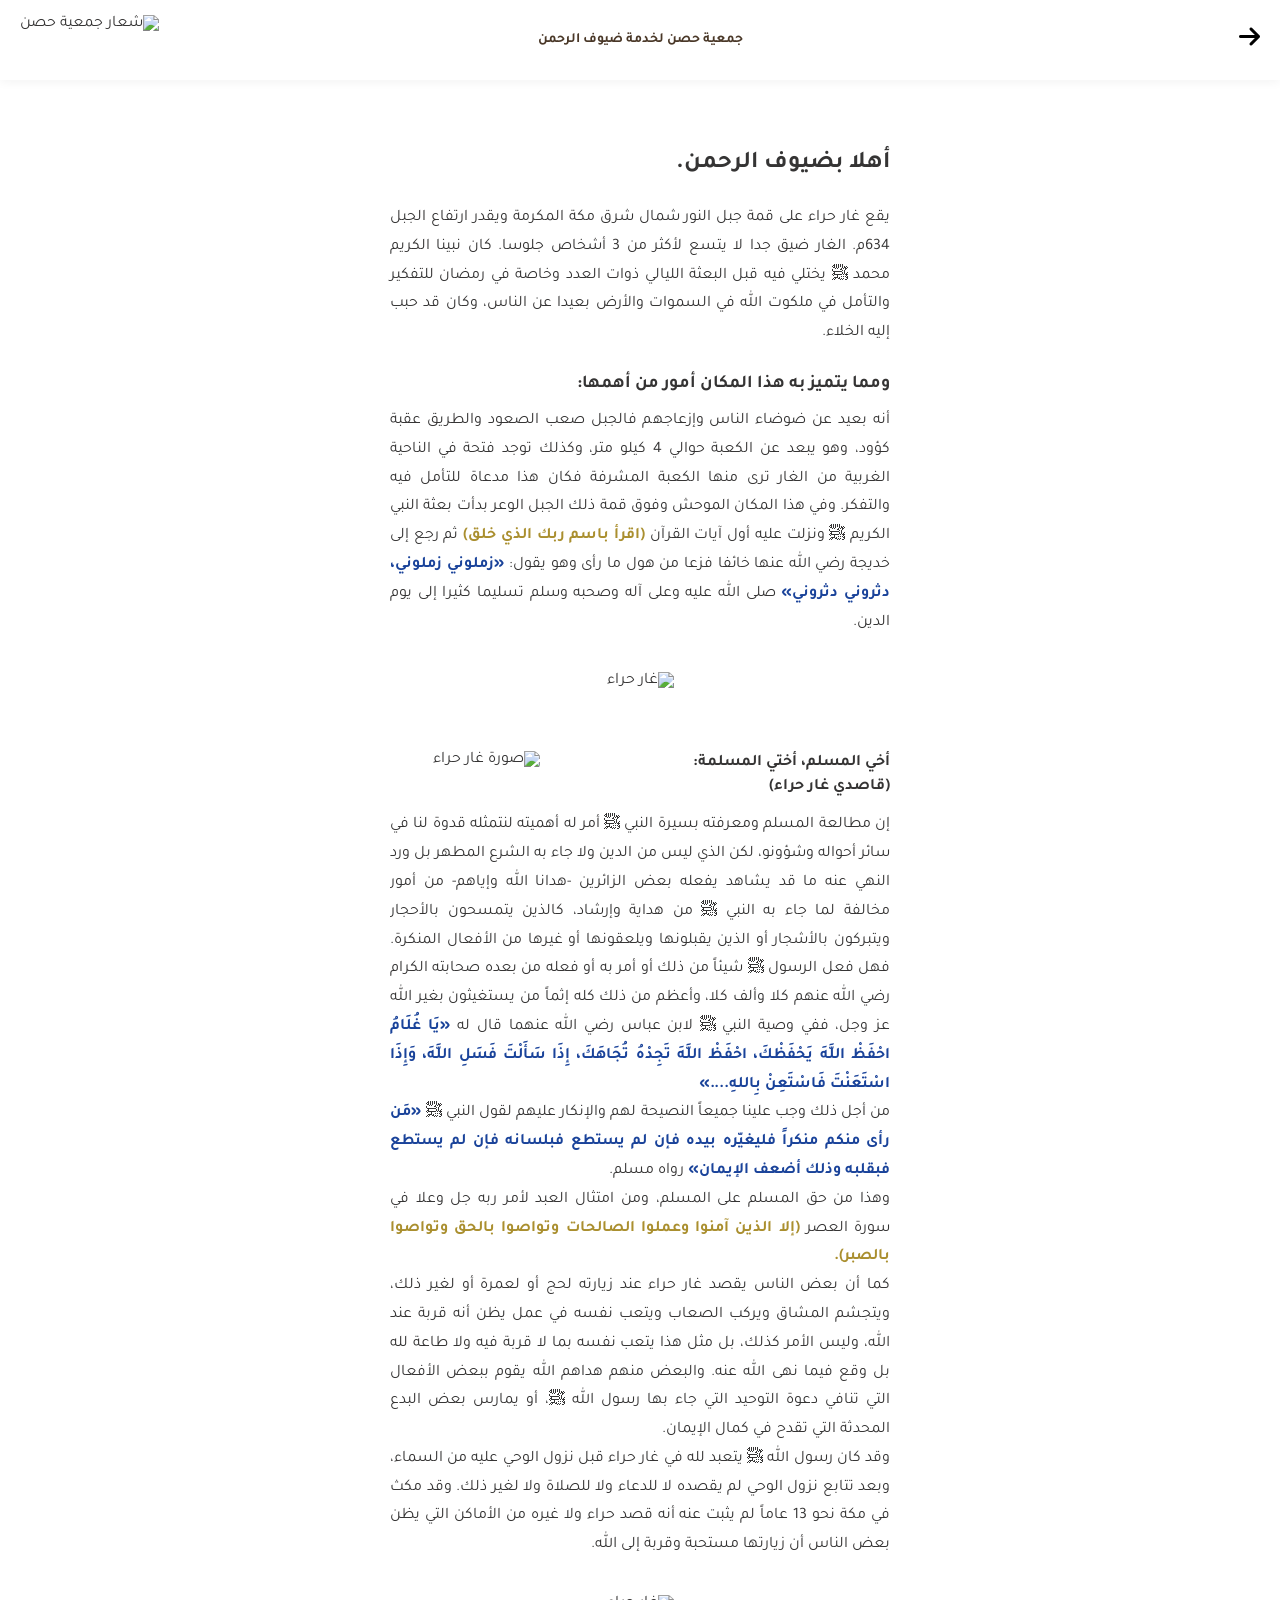
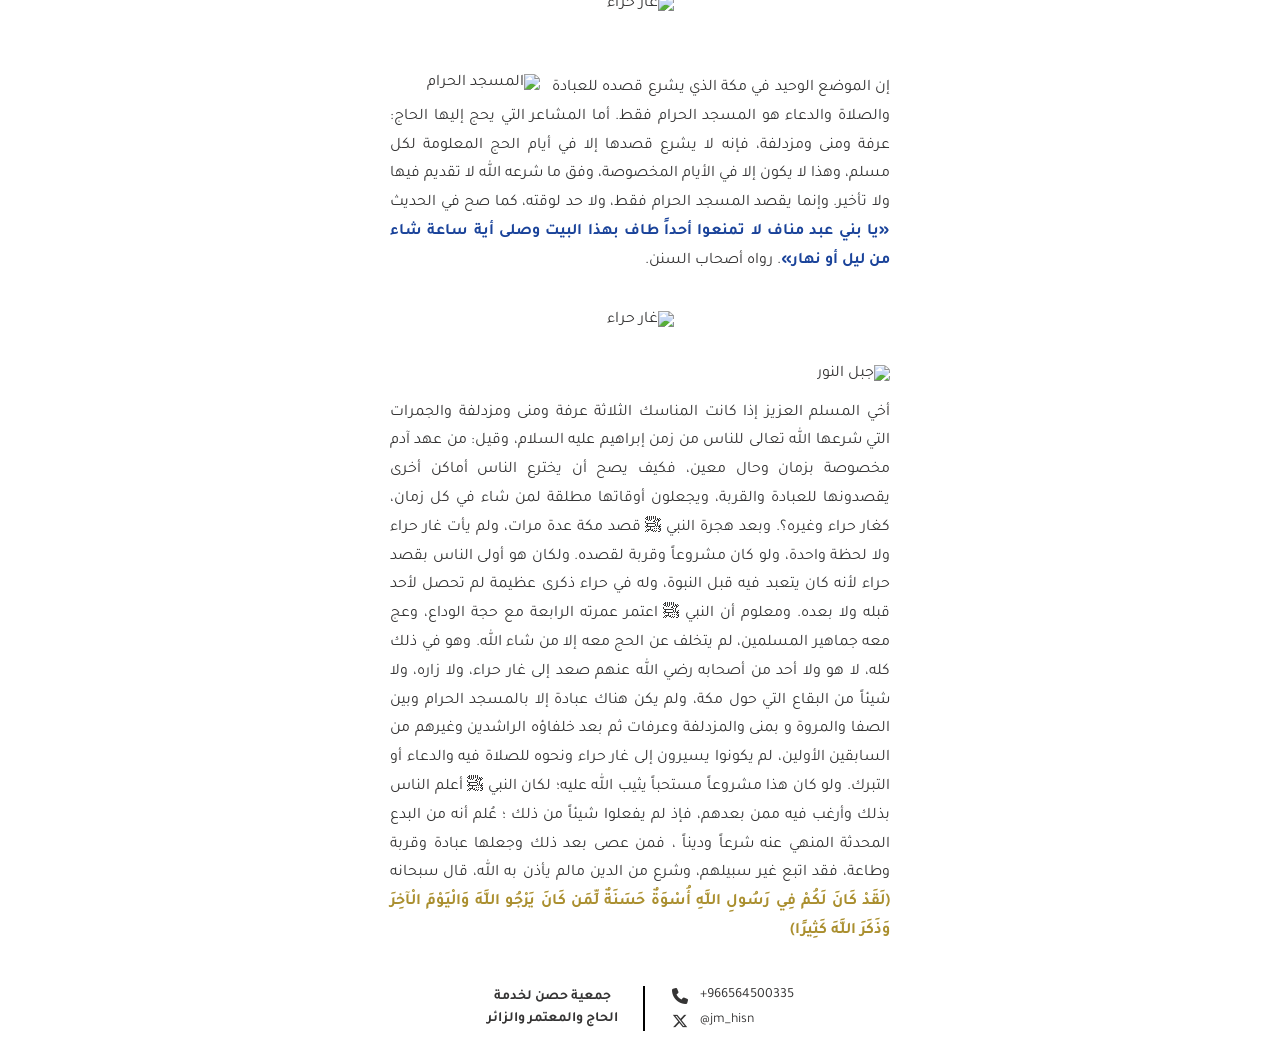
==== ar.html @ 004700d0 "Add files via upload" ====
<!DOCTYPE html>
<html lang="ar" dir="rtl">
<head>
    <meta charset="UTF-8">
    <meta name="viewport" content="width=device-width, initial-scale=1.0">
    <title>غار حراء | الصفحة الرئيسية</title>
    <link rel="preconnect" href="https://fonts.googleapis.com">
    <link rel="preconnect" href="https://fonts.gstatic.com" crossorigin>
    <link href="https://fonts.googleapis.com/css2?family=Tajawal:wght@500;700&display=swap" rel="stylesheet">
    <link rel="stylesheet" href="https://cdnjs.cloudflare.com/ajax/libs/font-awesome/6.5.1/css/all.min.css">
    <link rel="stylesheet" href="ar-style.css">
</head>
<body>

    <header>
        <a href="index.html" class="menu-btn">
            <i class="fa-solid fa-arrow-right"></i>
        </a>
        <div class="logo-area">
            <div class="logo-text">جمعية حصن لخدمة ضيوف الرحمن</div>
            <img src="C:\Users\hayon\Desktop\anas hisn\images\logo.png.jpg" alt="شعار جمعية حصن">
        </div>
    </header>

    <main class="content-wrapper">
        <section class="article-section">
            <h2>أهلا بضيوف الرحمن.</h2>
            <p>يقع غار حراء على قمة جبل النور شمال شرق مكة المكرمة ويقدر ارتفاع الجبل 634م. الغار ضيق جدا لا يتسع لأكثر من 3 أشخاص جلوسا. كان نبينا الكريم محمد ﷺ يختلي فيه قبل البعثة الليالي ذوات العدد وخاصة في رمضان للتفكير والتأمل في ملكوت الله في السموات والأرض بعيدا عن الناس، وكان قد حبب إليه الخلاء.</p>
            
            <h3>ومما يتميز به هذا المكان أمور من أهمها:</h3>
            <p>أنه بعيد عن ضوضاء الناس وإزعاجهم فالجبل صعب الصعود والطريق عقبة كؤود، وهو يبعد عن الكعبة حوالي 4 كيلو متر، وكذلك توجد فتحة في الناحية الغربية من الغار ترى منها الكعبة المشرفة فكان هذا مدعاة للتأمل فيه والتفكر. وفي هذا المكان الموحش وفوق قمة ذلك الجبل الوعر بدأت بعثة النبي الكريم ﷺ ونزلت عليه أول آيات القرآن <span class="highlight-gold">(اقرأ باسم ربك الذي خلق)</span> ثم رجع إلى خديجة رضي الله عنها خائفا فزعا من هول ما رأى وهو يقول: <span class="highlight-blue">«زملوني زملوني، دثروني دثروني»</span> صلى الله عليه وعلى آله وصحبه وسلم تسليما كثيرا إلى يوم الدين.</p>
            
            <div class="divider-wrapper">
                <img src="C:\Users\hayon\Desktop\anas hisn\images\ghara-title.png" alt="غار حراء" class="divider-image">
            </div>
        </section>

        <section class="info-section">
            <div class="info-block">
                <img src="C:\Users\hayon\Desktop\anas hisn\images\ghar-photo.png" alt="صورة غار حراء" class="info-image">
                <h4 class="info-header">أخي المسلم، أختي المسلمة:<br>(قاصدي غار حراء)</h4>
                <p>إن مطالعة المسلم ومعرفته بسيرة النبي ﷺ أمر له أهميته لنتمثله قدوة لنا في سائر أحواله وشؤونو، لكن الذي ليس من الدين ولا جاء به الشرع المطهر بل ورد النهي عنه ما قد يشاهد يفعله بعض الزائرين -هدانا الله وإياهم- من أمور مخالفة لما جاء به النبي ﷺ من هداية وإرشاد، كالذين يتمسحون بالأحجار ويتبركون بالأشجار أو الذين يقبلونها ويلعقونها أو غيرها من الأفعال المنكرة. فهل فعل الرسول ﷺ شيئاً من ذلك أو أمر به أو فعله من بعده صحابته الكرام رضي الله عنهم كلا وألف كلا، وأعظم من ذلك كله إثماً من يستغيثون بغير الله عز وجل، ففي وصية النبي ﷺ لابن عباس رضي الله عنهما قال له <span class="highlight-blue">«يَا غُلَامُ احْفَظْ اللَّهَ يَحْفَظْكَ، احْفَظْ اللَّهَ تَجِدْهُ تُجَاهَكَ، إِذَا سَأَلْتَ فَسَلِ اللَّهَ، وَإِذَا اسْتَعَنْتَ فَاسْتَعِنْ بِاللهِ....»</span></p>
            </div>
        </section>

        <section class="article-section no-space-paragraphs">
            <p>من أجل ذلك وجب علينا جميعاً النصيحة لهم والإنكار عليهم لقول النبي ﷺ <span class="highlight-blue">«مَن رأى منكم منكراً فليغيّره بيده فإن لم يستطع فبلسانه فإن لم يستطع فبقلبه وذلك أضعف الإيمان»</span> رواه مسلم.</p>
            <p>وهذا من حق المسلم على المسلم، ومن امتثال العبد لأمر ربه جل وعلا في سورة العصر <span class="highlight-gold">(إلا الذين آمنوا وعملوا الصالحات وتواصوا بالحق وتواصوا بالصبر).</span></p>
            <p>كما أن بعض الناس يقصد غار حراء عند زيارته لحج أو لعمرة أو لغير ذلك، ويتجشم المشاق ويركب الصعاب ويتعب نفسه في عمل يظن أنه قربة عند الله، وليس الأمر كذلك، بل مثل هذا يتعب نفسه بما لا قربة فيه ولا طاعة لله بل وقع فيما نهى الله عنه. والبعض منهم هداهم الله يقوم ببعض الأفعال التي تنافي دعوة التوحيد التي جاء بها رسول الله ﷺ، أو يمارس بعض البدع المحدثة التي تقدح في كمال الإيمان.</p>
            <p>وقد كان رسول الله ﷺ يتعبد لله في غار حراء قبل نزول الوحي عليه من السماء، وبعد تتابع نزول الوحي لم يقصده لا للدعاء ولا للصلاة ولا لغير ذلك. وقد مكث في مكة نحو 13 عاماً لم يثبت عنه أنه قصد حراء ولا غيره من الأماكن التي يظن بعض الناس أن زيارتها مستحبة وقربة إلى الله.</p>
            
            <div class="divider-wrapper">
                <img src="C:\Users\hayon\Desktop\anas hisn\images\ghara-title.png" alt="غار حراء">
            </div>
        </section>

        <section class="info-section">
            <div class="info-block">
                <img src="C:\Users\hayon\Desktop\anas hisn\images\haram-photo.png" alt="المسجد الحرام" class="info-image">
                <p>إن الموضع الوحيد في مكة الذي يشرع قصده للعبادة والصلاة والدعاء هو المسجد الحرام فقط. أما المشاعر التي يحج إليها الحاج: عرفة ومنى ومزدلفة، فإنه لا يشرع قصدها إلا في أيام الحج المعلومة لكل مسلم، وهذا لا يكون إلا في الأيام المخصوصة، وفق ما شرعه الله لا تقديم فيها ولا تأخير. وإنما يقصد المسجد الحرام فقط، ولا حد لوقته، كما صح في الحديث <span class="highlight-blue">«يا بني عبد مناف لا تمنعوا أحداً طاف بهذا البيت وصلى أية ساعة شاء من ليل أو نهار»</span>. رواه أصحاب السنن.</p>
            </div>
        </section>

        <section class="article-section no-space-paragraphs">
            <div class="divider-wrapper">
                <img src="C:\Users\hayon\Desktop\anas hisn\images\ghara-title.png" alt="غار حراء">
            </div>
            <div class="full-width-image-wrapper">
                <img src="C:\Users\hayon\Desktop\anas hisn\images\mountain-photo.png" alt="جبل النور">
            </div>
            <p>أخي المسلم العزيز إذا كانت المناسك الثلاثة عرفة ومنى ومزدلفة والجمرات التي شرعها الله تعالى للناس من زمن إبراهيم عليه السلام، وقيل: من عهد آدم مخصوصة بزمان وحال معين، فكيف يصح أن يخترع الناس أماكن أخرى يقصدونها للعبادة والقربة، ويجعلون أوقاتها مطلقة لمن شاء في كل زمان، كغار حراء وغيره؟. وبعد هجرة النبي ﷺ قصد مكة عدة مرات، ولم يأت غار حراء ولا لحظة واحدة، ولو كان مشروعاً وقربة لقصده. ولكان هو أولى الناس بقصد حراء لأنه كان يتعبد فيه قبل النبوة، وله في حراء ذكرى عظيمة لم تحصل لأحد قبله ولا بعده. ومعلوم أن النبي ﷺ اعتمر عمرته الرابعة مع حجة الوداع، وعج معه جماهير المسلمين، لم يتخلف عن الحج معه إلا من شاء الله. وهو في ذلك كله، لا هو ولا أحد من أصحابه رضي الله عنهم صعد إلى غار حراء، ولا زاره، ولا شيئاً من البقاع التي حول مكة، ولم يكن هناك عبادة إلا بالمسجد الحرام وبين الصفا والمروة و بمنى والمزدلفة وعرفات ثم بعد خلفاؤه الراشدين وغيرهم من السابقين الأولين، لم يكونوا يسيرون إلى غار حراء ونحوه للصلاة فيه والدعاء أو التبرك. ولو كان هذا مشروعاً مستحباً يثيب الله عليه؛ لكان النبي ﷺ أعلم الناس بذلك وأرغب فيه ممن بعدهم، فإذ لم يفعلوا شيئاً من ذلك ؛ عُلم أنه من البدع المحدثة المنهي عنه شرعاً وديناً ، فمن عصى بعد ذلك وجعلها عبادة وقربة وطاعة، فقد اتبع غير سبيلهم، وشرع من الدين مالم يأذن به الله، قال سبحانه <span class="highlight-gold">(لَقَدْ كَانَ لَكُمْ فِي رَسُولِ اللَّهِ أُسْوَةٌ حَسَنَةٌ لِّمَن كَانَ يَرْجُو اللَّهَ وَالْيَوْمَ الْآخِرَ وَذَكَرَ اللَّهَ كَثِيرًا)</span></p>
        </section>
    </main>

    <footer>
        <div class="footer-container">
            <div class="footer-right">
                <div class="contact-item">
                    <span>+966564500335</span>
                    <i class="fa-solid fa-phone"></i>
                </div>
                <div class="contact-item">
                    <span>@jm_hisn</span>
                    <i class="fa-brands fa-x-twitter"></i>
                </div>
            </div>
            <div class="footer-divider"></div>
            <div class="footer-left">
                <p>جمعية حصن لخدمة</p>
                <p>الحاج والمعتمر والزائر</p>
            </div>
        </div>
    </footer>

</body>
</html>
---- ar-style.css ----
* {
    box-sizing: border-box;
    margin: 0;
    padding: 0;
}

body {
    font-family: 'Tajawal', sans-serif;
    background-image: url("C:/Users/hayon/Desktop/anas hisn/images/hero-bg.jpg.png");
    background-repeat: no-repeat;
    background-position: center center;
    background-size: cover;
    background-attachment: fixed;
    color: #353434;
    min-height: 100vh;
    display: flex;
    flex-direction: column;
}

header {
    position: fixed;
    top: 0;
    left: 0;
    width: 100%;
    padding: 15px 20px;
    display: flex;
    justify-content: space-between;
    align-items: center;
    background-color: #ffffff;
    z-index: 1000;
    box-shadow: 0 2px 10px rgba(0, 0, 0, 0.05);
    direction: rtl;
}

.logo-area {
    display: flex;
    align-items: center;
    gap: 12px;
}

.logo-area img {
    height: 50px;
    object-fit: contain;
}

.logo-text {
    font-size: 14px;
    font-weight: 700;
    color: #4A3828;
    white-space: nowrap;
    font-family: 'Tajawal', sans-serif !important;
    position: absolute;
    left: 50%;
    transform: translateX(-50%);
}

.menu-btn {
    font-size: 24px;
    color: #000000;
    text-decoration: none;
    cursor: pointer;
    transition: transform 0.2s ease;
}

.menu-btn:active {
    transform: scale(0.9);
}

.logo-area {
    display: flex;
    align-items: center;
    gap: 12px;
}

.logo-area img {
    height: 50px;
    object-fit: contain;
}

.logo-text {
    font-size: 14px;
    font-weight: 700;
    color: #4A3828;
    white-space: nowrap;
}

.menu-btn {
    font-size: 24px;
    color: #000000;
    text-decoration: none;
    cursor: pointer;
    transition: transform 0.2s ease;
}

.menu-btn:active {
    transform: scale(0.9);
}

.content-wrapper {
    flex: 1;
    margin-top: 110px;
    padding: 20px 30px;
    width: 100%;
    display: flex;
    flex-direction: column;
}

.article-section {
    background: transparent;
    text-align: right;
    width: 100%;
    max-width: 500px;
    margin: 0 auto;
}

.article-section h2 {
    font-size: 24px;
    font-weight: 700;
    color: #353434;
    margin-top: 20px;
    margin-bottom: 25px;
    text-align: right;
}

.article-section h3 {
    font-size: 18px;
    font-weight: 700;
    color: #353434;
    margin-top: 25px;
    margin-bottom: 12px;
    text-align: right;
}

.article-section p {
    font-size: 16px;
    color: #353434;
    line-height: 1.8;
    margin-bottom: 20px;
    text-align: justify;
}

.highlight-gold {
    color: #AA8F2F;
    font-weight: 700;
}

.highlight-blue {
    color: #1A439A;
    font-weight: 700;
}

.divider-wrapper {
    width: 100%;
    text-align: center;
    margin: 35px 0;
}

.divider-wrapper img {
    width: 100%;
    max-width: 450px;
    height: auto;
    object-fit: contain;
}

.info-section {
    width: 100%;
    max-width: 500px;
    margin: 25px auto 0 auto;
    text-align: right;
}

.info-block {
    width: 100%;
    overflow: hidden;
}

.info-image {
    float: left;
    width: 38%;
    max-width: 150px;
    margin-right: 12px;
    margin-bottom: 8px;
    border-radius: 6px;
    object-fit: cover;
}

.info-header {
    font-size: 16px;
    font-weight: 700;
    color: #353434;
    margin-bottom: 12px;
    line-height: 1.5;
}

.info-block p {
    font-size: 16px;
    color: #353434;
    line-height: 1.8;
    text-align: justify;
    margin: 0;
}

.full-width-image-wrapper {
    width: 100%;
    margin-bottom: 15px;
}

.full-width-image-wrapper img {
    width: 100%;
    height: auto;
    border-radius: 6px;
    object-fit: cover;
}

.no-space-paragraphs p {
    margin-bottom: 0 !important;
}

footer {
    width: 100%;
    background-color: #ffffff;
    padding: 20px 0;
    margin-top: auto;
}

.footer-container {
    display: flex;
    justify-content: center;
    align-items: center;
    gap: 25px;
    direction: rtl;
}

.footer-right {
    display: flex;
    flex-direction: column;
    gap: 8px;
    align-items: flex-end;
}

.contact-item {
    display: flex;
    flex-direction: row;
    align-items: center;
    gap: 10px;
    font-size: 14px;
    color: #353434;
}

.contact-item span {
    direction: ltr;
    order: 1;
}

.contact-item i {
    color: #353434;
    font-size: 16px;
    width: 20px;
    text-align: center;
    order: 2;
}

.footer-divider {
    width: 2px;
    background-color: #000000;
    height: 45px;
    align-self: center;
}

.footer-left {
    font-family: 'Tajawal', sans-serif;
    font-size: 14px;
    color: #353434;
    font-weight: 700;
    line-height: 1.6;
    text-align: center;
}

.footer-left p {
    margin: 0;
}
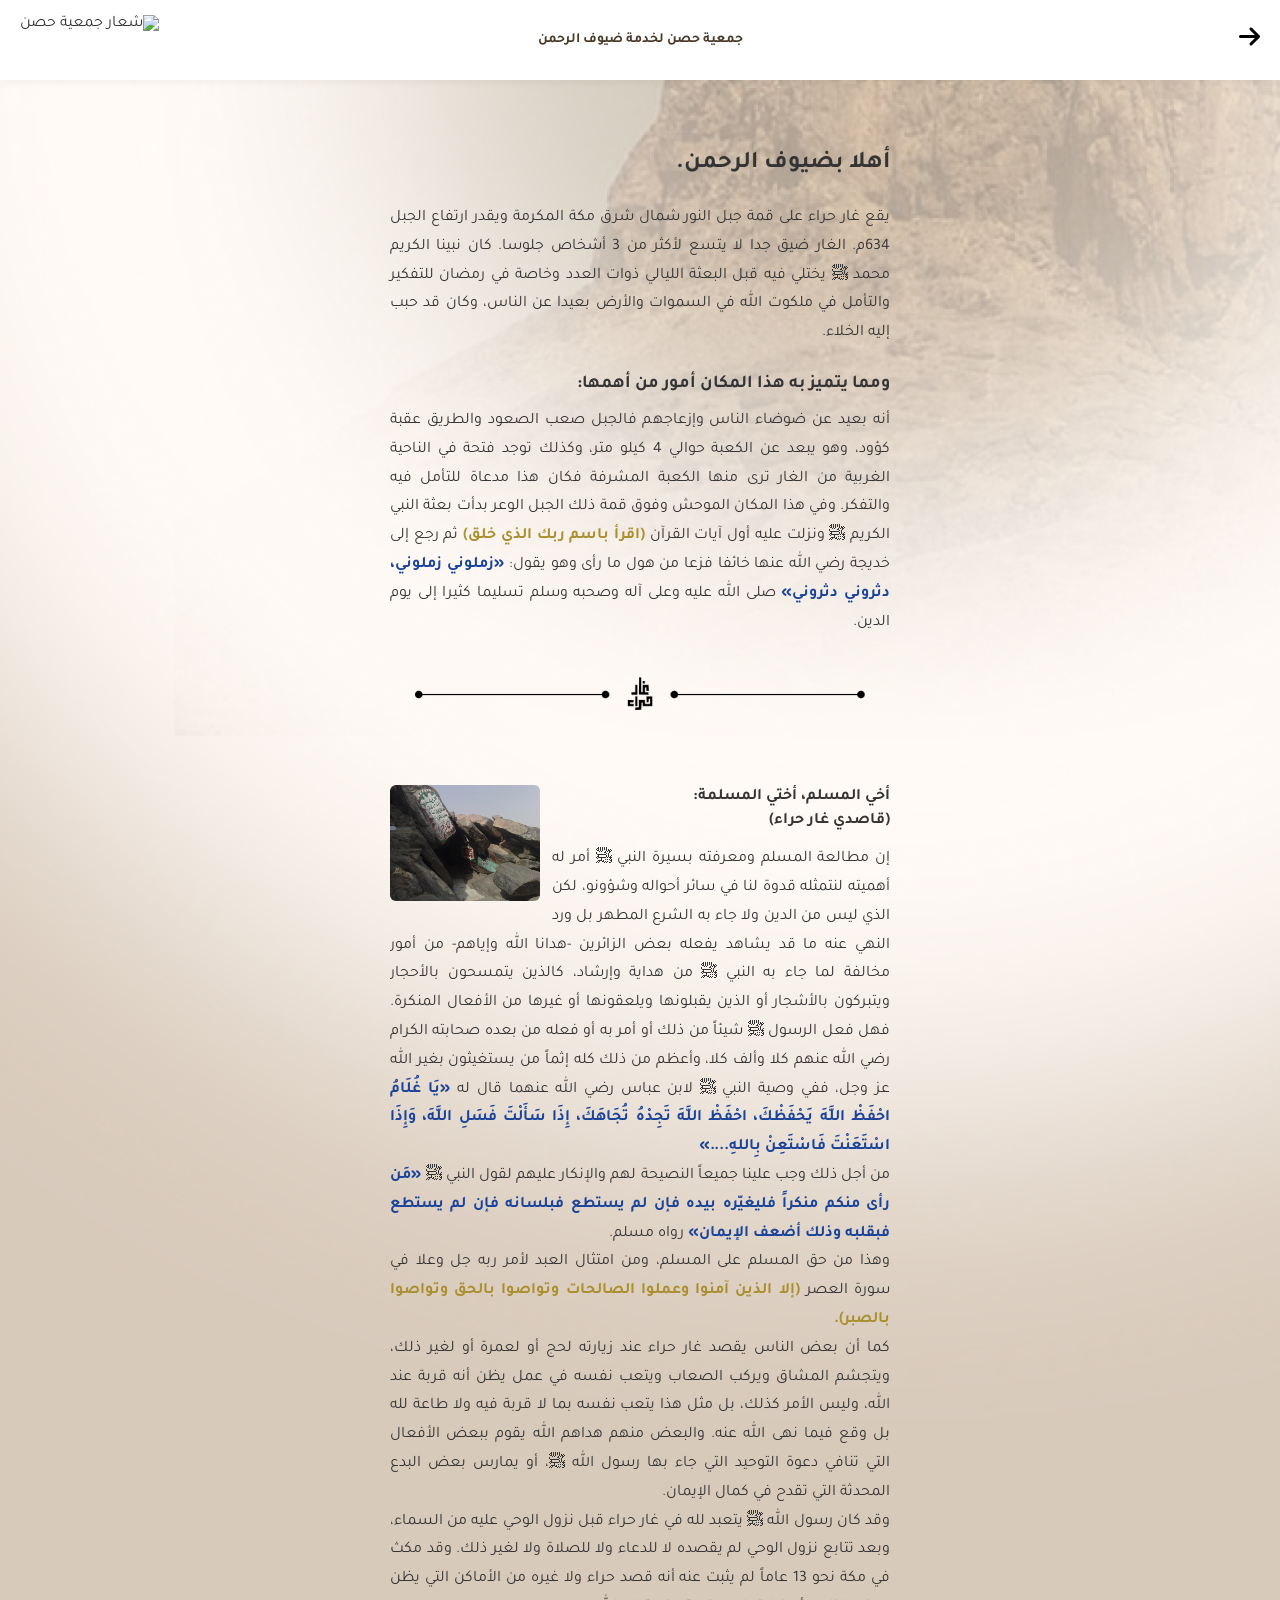
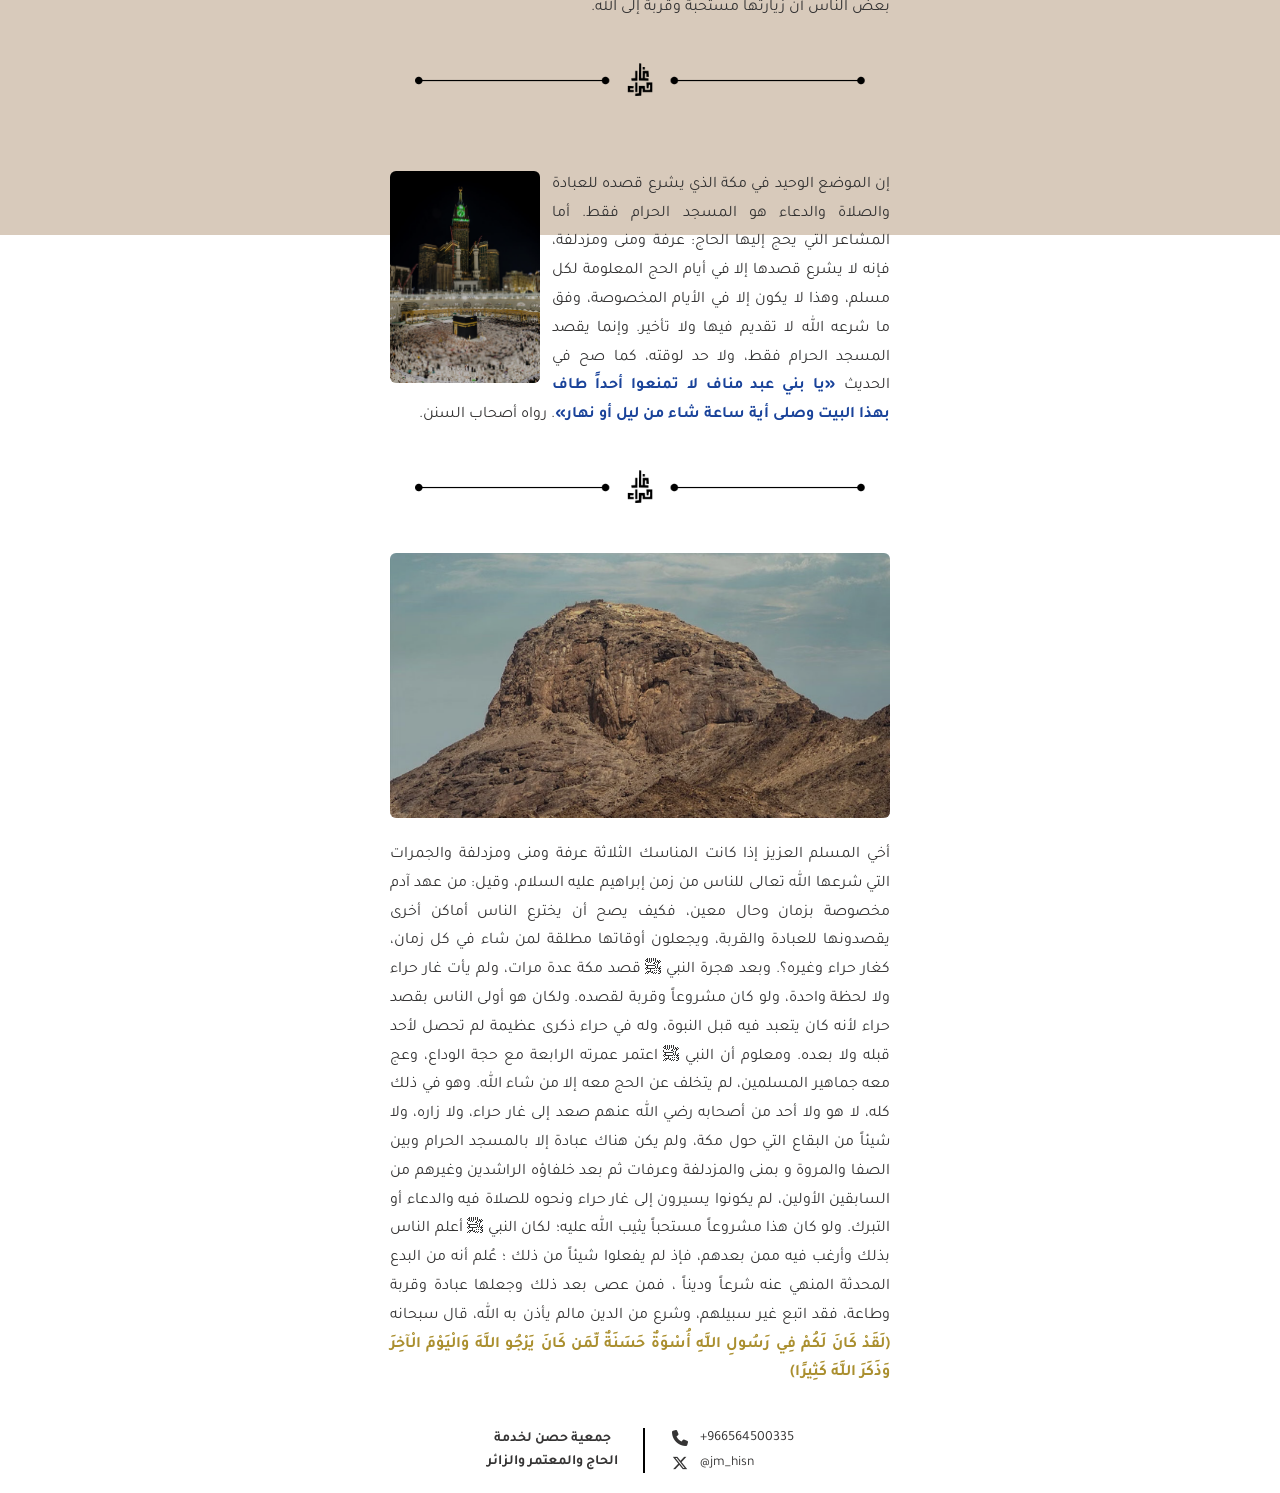
==== commit 359b9790: "Fix HTML structure and correct image paths" ====
--- a/ar.html
+++ b/ar.html
@@ -18,7 +18,7 @@
         </a>
         <div class="logo-area">
             <div class="logo-text">جمعية حصن لخدمة ضيوف الرحمن</div>
-            <img src="C:\Users\hayon\Desktop\anas hisn\images\logo.png.jpg" alt="شعار جمعية حصن">
+            <img src="logo.png.png" alt="شعار جمعية حصن">
         </div>
     </header>
 
@@ -31,13 +31,13 @@
             <p>أنه بعيد عن ضوضاء الناس وإزعاجهم فالجبل صعب الصعود والطريق عقبة كؤود، وهو يبعد عن الكعبة حوالي 4 كيلو متر، وكذلك توجد فتحة في الناحية الغربية من الغار ترى منها الكعبة المشرفة فكان هذا مدعاة للتأمل فيه والتفكر. وفي هذا المكان الموحش وفوق قمة ذلك الجبل الوعر بدأت بعثة النبي الكريم ﷺ ونزلت عليه أول آيات القرآن <span class="highlight-gold">(اقرأ باسم ربك الذي خلق)</span> ثم رجع إلى خديجة رضي الله عنها خائفا فزعا من هول ما رأى وهو يقول: <span class="highlight-blue">«زملوني زملوني، دثروني دثروني»</span> صلى الله عليه وعلى آله وصحبه وسلم تسليما كثيرا إلى يوم الدين.</p>
             
             <div class="divider-wrapper">
-                <img src="C:\Users\hayon\Desktop\anas hisn\images\ghara-title.png" alt="غار حراء" class="divider-image">
+                <img src="ghara-title.png" alt="غار حراء" class="divider-image">
             </div>
         </section>
 
         <section class="info-section">
             <div class="info-block">
-                <img src="C:\Users\hayon\Desktop\anas hisn\images\ghar-photo.png" alt="صورة غار حراء" class="info-image">
+                <img src="ghar-photo.png" alt="صورة غار حراء" class="info-image">
                 <h4 class="info-header">أخي المسلم، أختي المسلمة:<br>(قاصدي غار حراء)</h4>
                 <p>إن مطالعة المسلم ومعرفته بسيرة النبي ﷺ أمر له أهميته لنتمثله قدوة لنا في سائر أحواله وشؤونو، لكن الذي ليس من الدين ولا جاء به الشرع المطهر بل ورد النهي عنه ما قد يشاهد يفعله بعض الزائرين -هدانا الله وإياهم- من أمور مخالفة لما جاء به النبي ﷺ من هداية وإرشاد، كالذين يتمسحون بالأحجار ويتبركون بالأشجار أو الذين يقبلونها ويلعقونها أو غيرها من الأفعال المنكرة. فهل فعل الرسول ﷺ شيئاً من ذلك أو أمر به أو فعله من بعده صحابته الكرام رضي الله عنهم كلا وألف كلا، وأعظم من ذلك كله إثماً من يستغيثون بغير الله عز وجل، ففي وصية النبي ﷺ لابن عباس رضي الله عنهما قال له <span class="highlight-blue">«يَا غُلَامُ احْفَظْ اللَّهَ يَحْفَظْكَ، احْفَظْ اللَّهَ تَجِدْهُ تُجَاهَكَ، إِذَا سَأَلْتَ فَسَلِ اللَّهَ، وَإِذَا اسْتَعَنْتَ فَاسْتَعِنْ بِاللهِ....»</span></p>
             </div>
@@ -50,23 +50,23 @@
             <p>وقد كان رسول الله ﷺ يتعبد لله في غار حراء قبل نزول الوحي عليه من السماء، وبعد تتابع نزول الوحي لم يقصده لا للدعاء ولا للصلاة ولا لغير ذلك. وقد مكث في مكة نحو 13 عاماً لم يثبت عنه أنه قصد حراء ولا غيره من الأماكن التي يظن بعض الناس أن زيارتها مستحبة وقربة إلى الله.</p>
             
             <div class="divider-wrapper">
-                <img src="C:\Users\hayon\Desktop\anas hisn\images\ghara-title.png" alt="غار حراء">
+                <img src="ghara-title.png" alt="غار حراء">
             </div>
         </section>
 
         <section class="info-section">
             <div class="info-block">
-                <img src="C:\Users\hayon\Desktop\anas hisn\images\haram-photo.png" alt="المسجد الحرام" class="info-image">
+                <img src="haram-photo.png" alt="المسجد الحرام" class="info-image">
                 <p>إن الموضع الوحيد في مكة الذي يشرع قصده للعبادة والصلاة والدعاء هو المسجد الحرام فقط. أما المشاعر التي يحج إليها الحاج: عرفة ومنى ومزدلفة، فإنه لا يشرع قصدها إلا في أيام الحج المعلومة لكل مسلم، وهذا لا يكون إلا في الأيام المخصوصة، وفق ما شرعه الله لا تقديم فيها ولا تأخير. وإنما يقصد المسجد الحرام فقط، ولا حد لوقته، كما صح في الحديث <span class="highlight-blue">«يا بني عبد مناف لا تمنعوا أحداً طاف بهذا البيت وصلى أية ساعة شاء من ليل أو نهار»</span>. رواه أصحاب السنن.</p>
             </div>
         </section>
 
         <section class="article-section no-space-paragraphs">
             <div class="divider-wrapper">
-                <img src="C:\Users\hayon\Desktop\anas hisn\images\ghara-title.png" alt="غار حراء">
+                <img src="ghara-title.png" alt="غار حراء">
             </div>
             <div class="full-width-image-wrapper">
-                <img src="C:\Users\hayon\Desktop\anas hisn\images\mountain-photo.png" alt="جبل النور">
+                <img src="mountain-photo.png" alt="جبل النور">
             </div>
             <p>أخي المسلم العزيز إذا كانت المناسك الثلاثة عرفة ومنى ومزدلفة والجمرات التي شرعها الله تعالى للناس من زمن إبراهيم عليه السلام، وقيل: من عهد آدم مخصوصة بزمان وحال معين، فكيف يصح أن يخترع الناس أماكن أخرى يقصدونها للعبادة والقربة، ويجعلون أوقاتها مطلقة لمن شاء في كل زمان، كغار حراء وغيره؟. وبعد هجرة النبي ﷺ قصد مكة عدة مرات، ولم يأت غار حراء ولا لحظة واحدة، ولو كان مشروعاً وقربة لقصده. ولكان هو أولى الناس بقصد حراء لأنه كان يتعبد فيه قبل النبوة، وله في حراء ذكرى عظيمة لم تحصل لأحد قبله ولا بعده. ومعلوم أن النبي ﷺ اعتمر عمرته الرابعة مع حجة الوداع، وعج معه جماهير المسلمين، لم يتخلف عن الحج معه إلا من شاء الله. وهو في ذلك كله، لا هو ولا أحد من أصحابه رضي الله عنهم صعد إلى غار حراء، ولا زاره، ولا شيئاً من البقاع التي حول مكة، ولم يكن هناك عبادة إلا بالمسجد الحرام وبين الصفا والمروة و بمنى والمزدلفة وعرفات ثم بعد خلفاؤه الراشدين وغيرهم من السابقين الأولين، لم يكونوا يسيرون إلى غار حراء ونحوه للصلاة فيه والدعاء أو التبرك. ولو كان هذا مشروعاً مستحباً يثيب الله عليه؛ لكان النبي ﷺ أعلم الناس بذلك وأرغب فيه ممن بعدهم، فإذ لم يفعلوا شيئاً من ذلك ؛ عُلم أنه من البدع المحدثة المنهي عنه شرعاً وديناً ، فمن عصى بعد ذلك وجعلها عبادة وقربة وطاعة، فقد اتبع غير سبيلهم، وشرع من الدين مالم يأذن به الله، قال سبحانه <span class="highlight-gold">(لَقَدْ كَانَ لَكُمْ فِي رَسُولِ اللَّهِ أُسْوَةٌ حَسَنَةٌ لِّمَن كَانَ يَرْجُو اللَّهَ وَالْيَوْمَ الْآخِرَ وَذَكَرَ اللَّهَ كَثِيرًا)</span></p>
         </section>
@@ -93,4 +93,4 @@
     </footer>
 
 </body>
-</html>+</html>
--- a/ar-style.css
+++ b/ar-style.css
@@ -6,7 +6,7 @@
 
 body {
     font-family: 'Tajawal', sans-serif;
-    background-image: url("C:/Users/hayon/Desktop/anas hisn/images/hero-bg.jpg.png");
+    background-image: url("hero-bg.jpg.png");
     background-repeat: no-repeat;
     background-position: center center;
     background-size: cover;
@@ -278,4 +278,4 @@
 
 .footer-left p {
     margin: 0;
-}+}
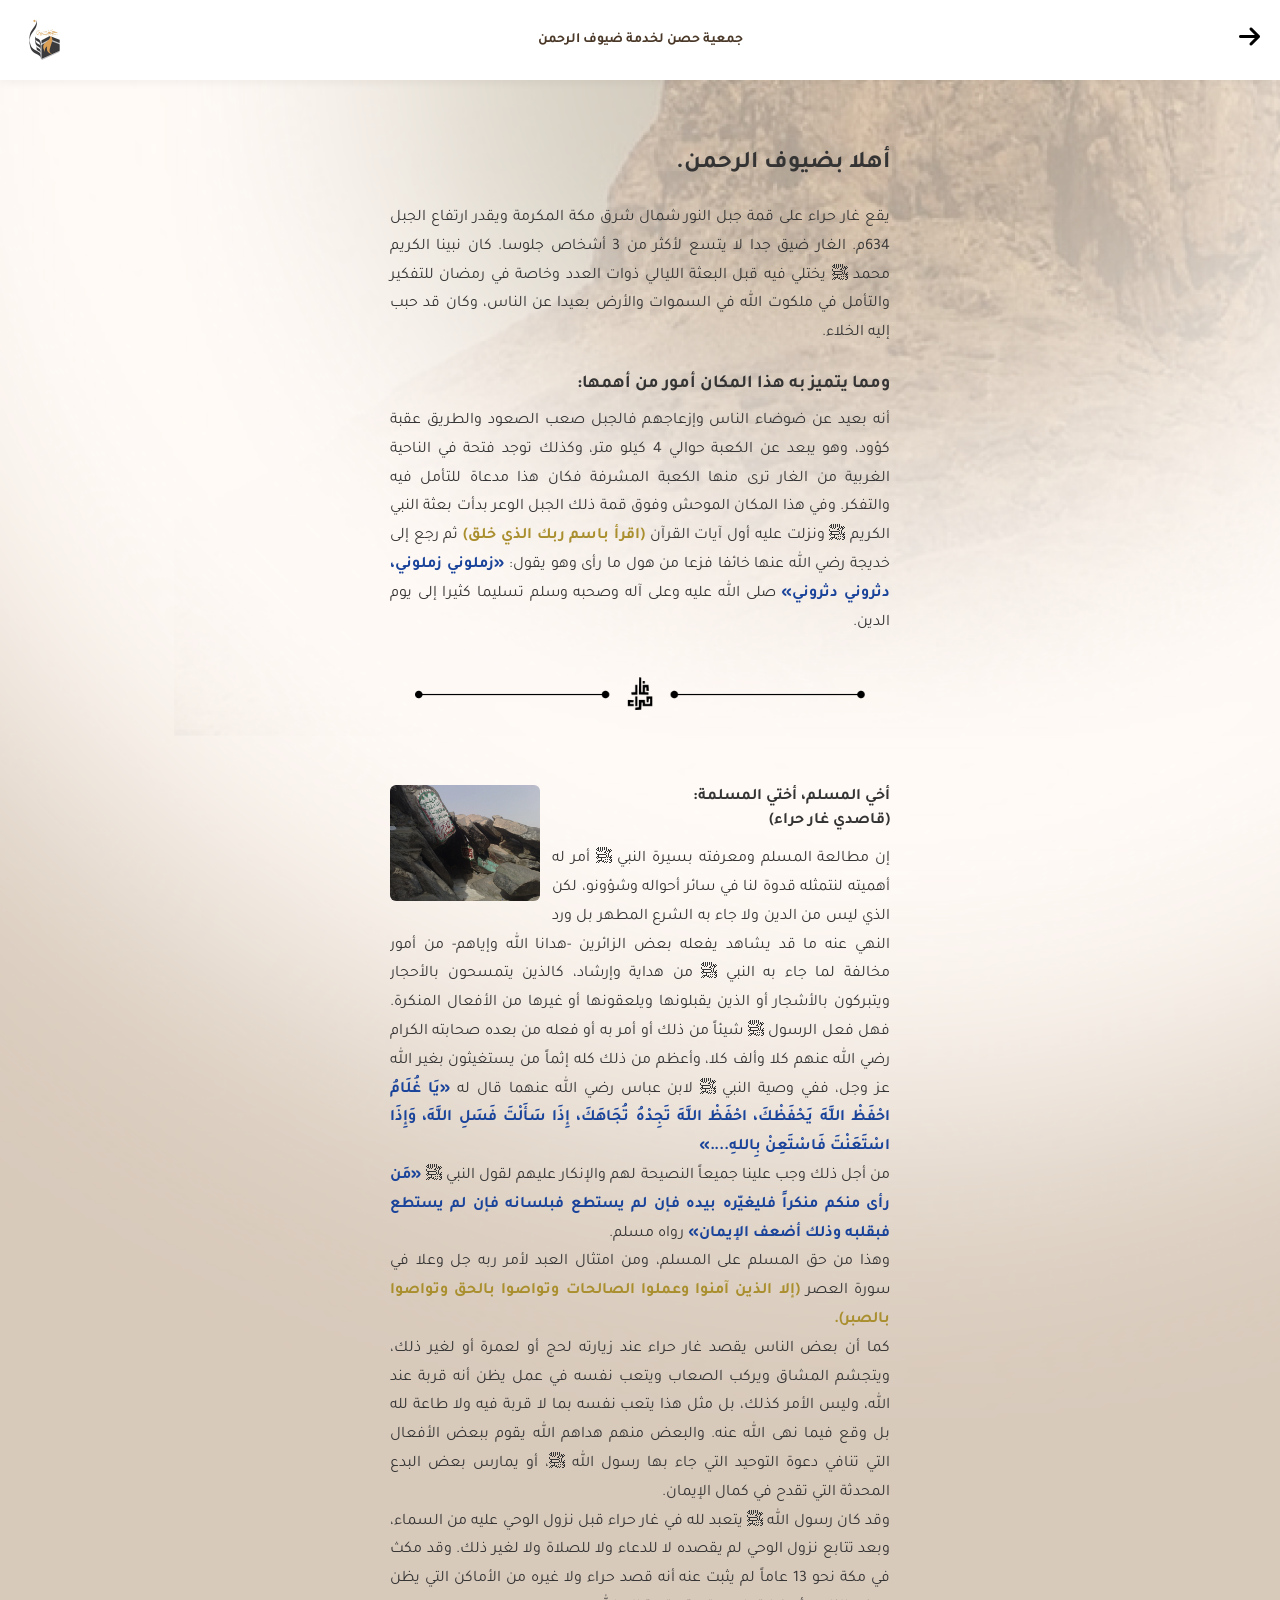
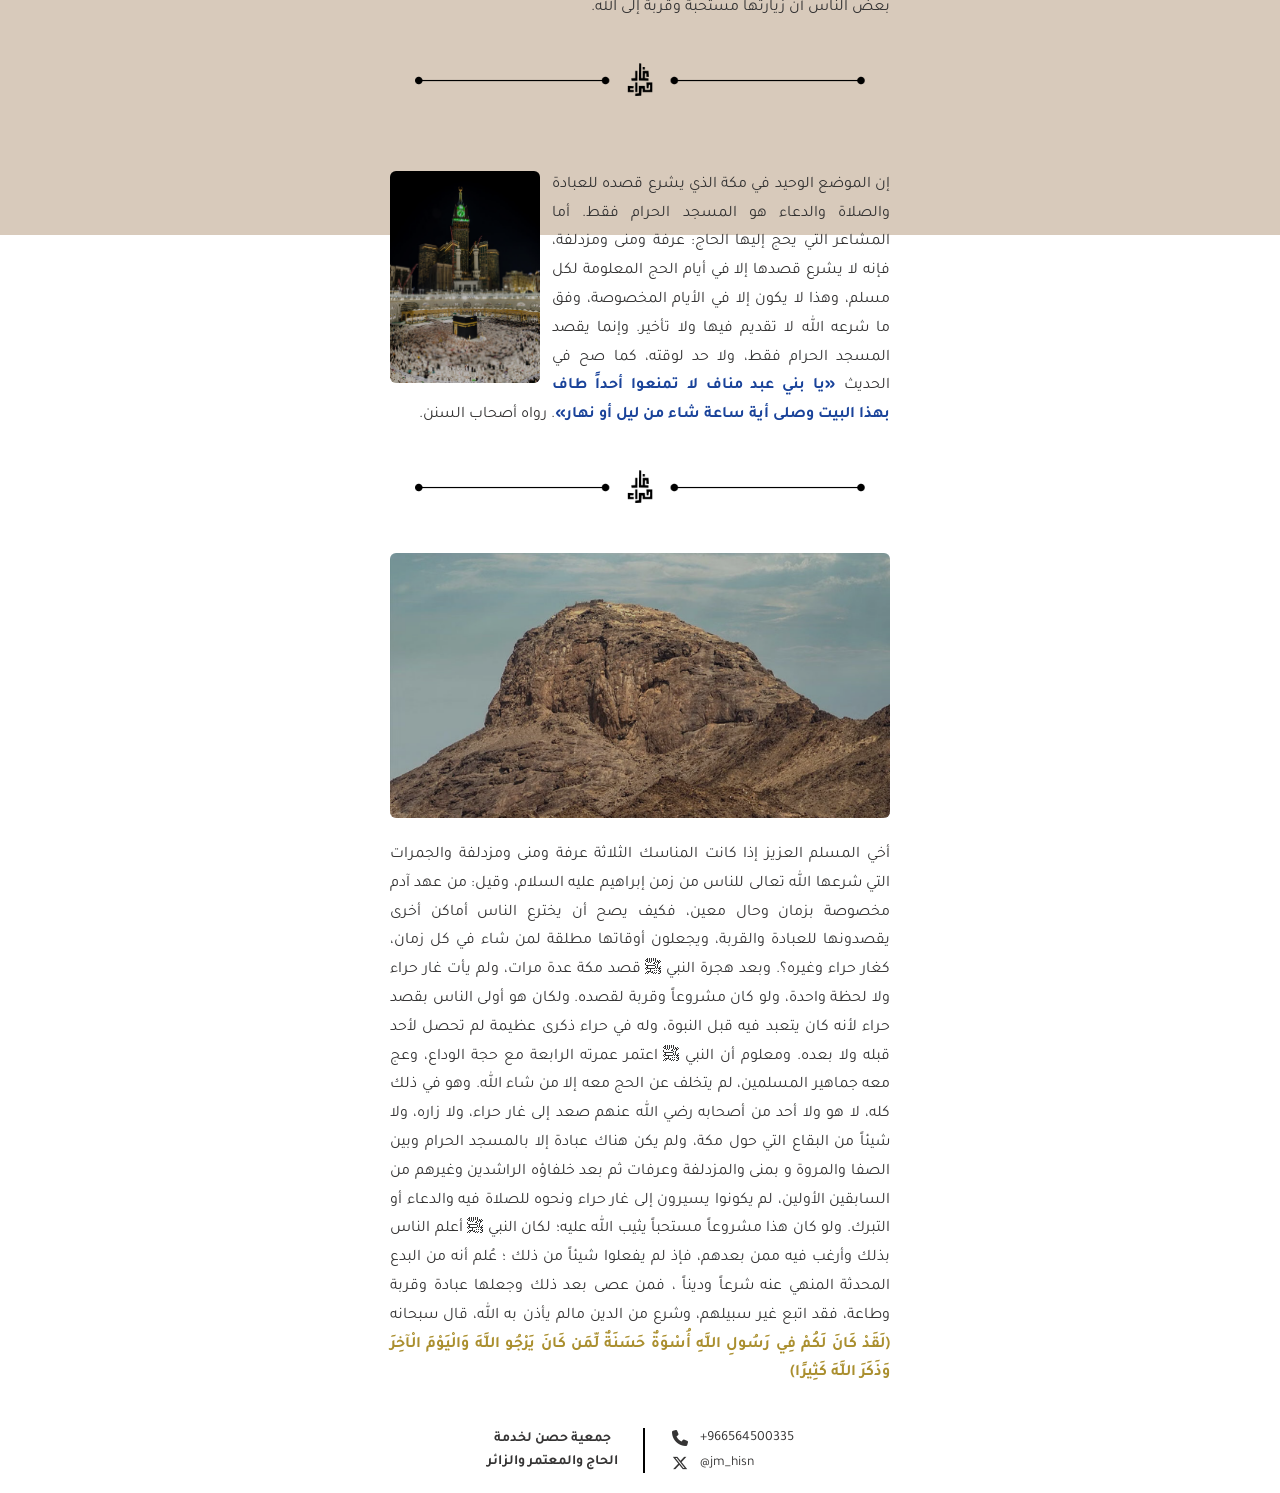
==== commit 1ca44810: "Update ar.html" ====
--- a/ar.html
+++ b/ar.html
@@ -18,7 +18,7 @@
         </a>
         <div class="logo-area">
             <div class="logo-text">جمعية حصن لخدمة ضيوف الرحمن</div>
-            <img src="logo.png.png" alt="شعار جمعية حصن">
+            <img src="logo.png.jpg" alt="شعار جمعية حصن">
         </div>
     </header>
 
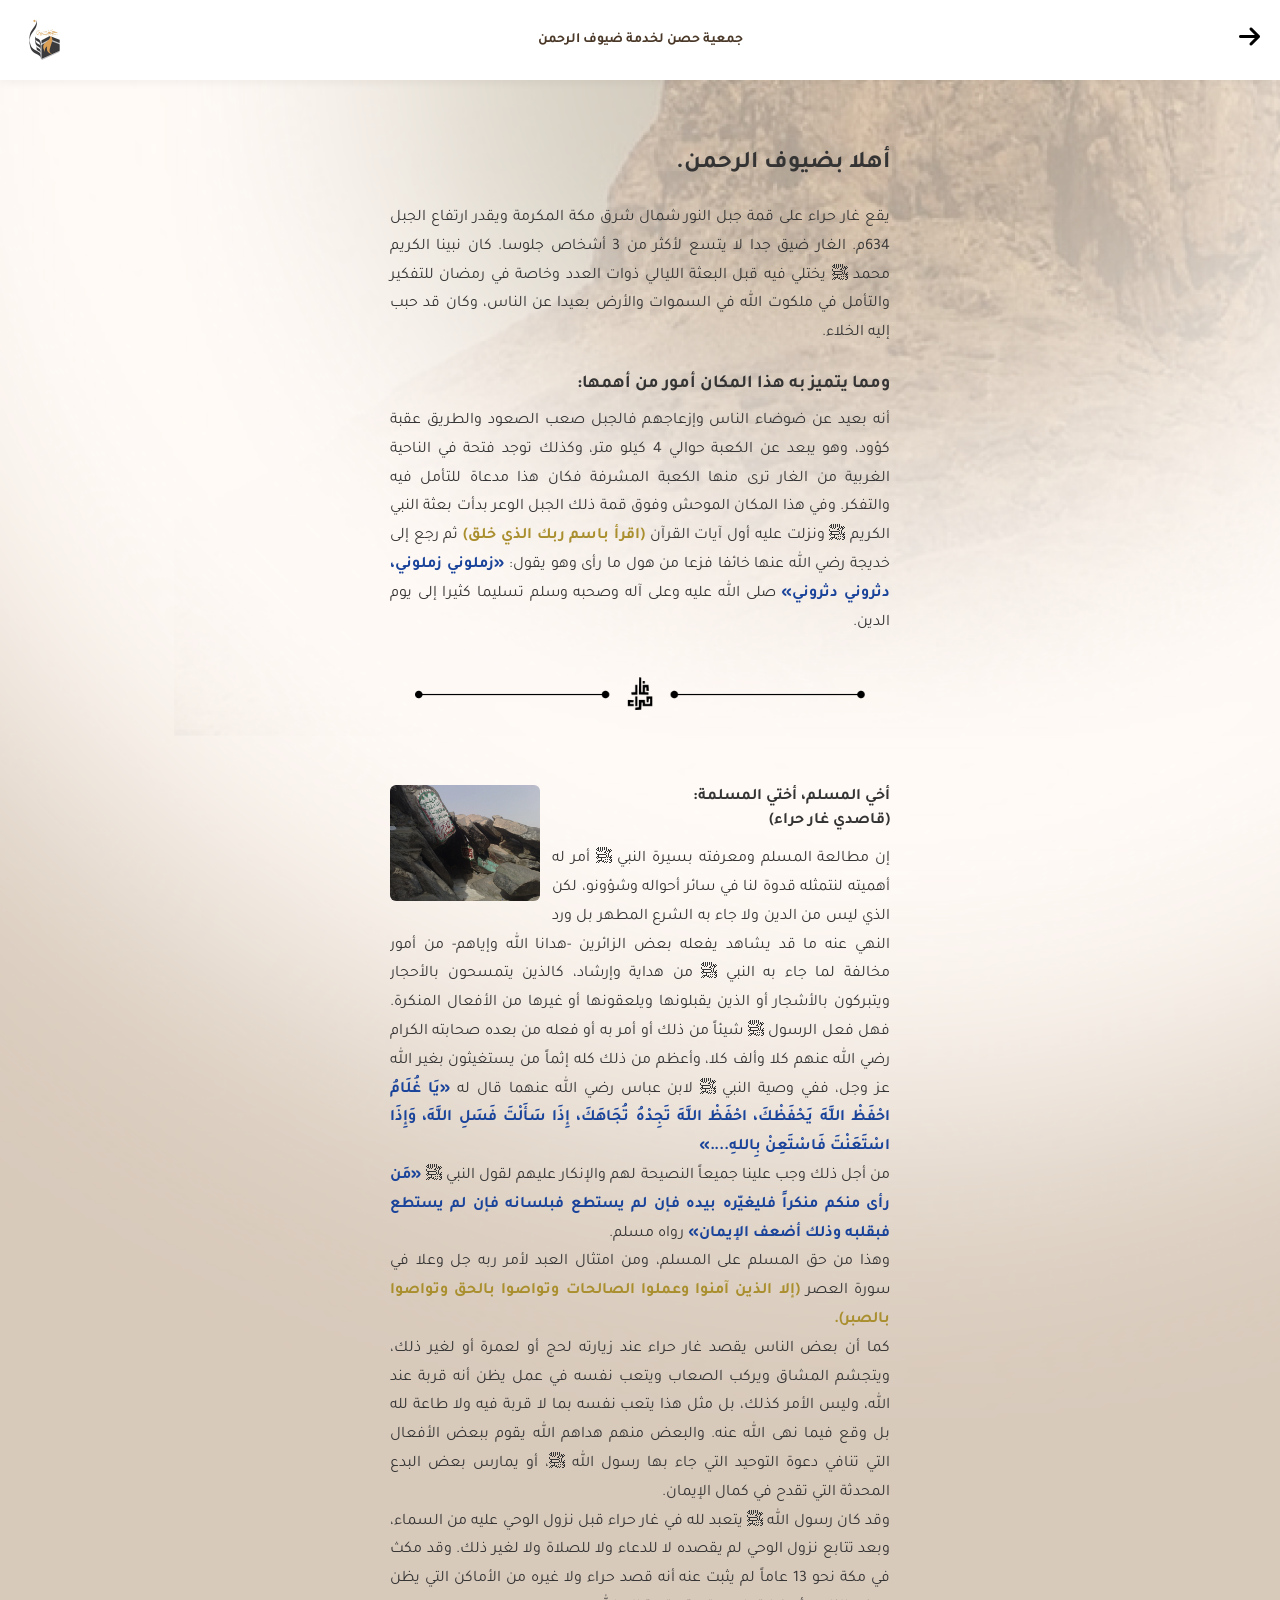
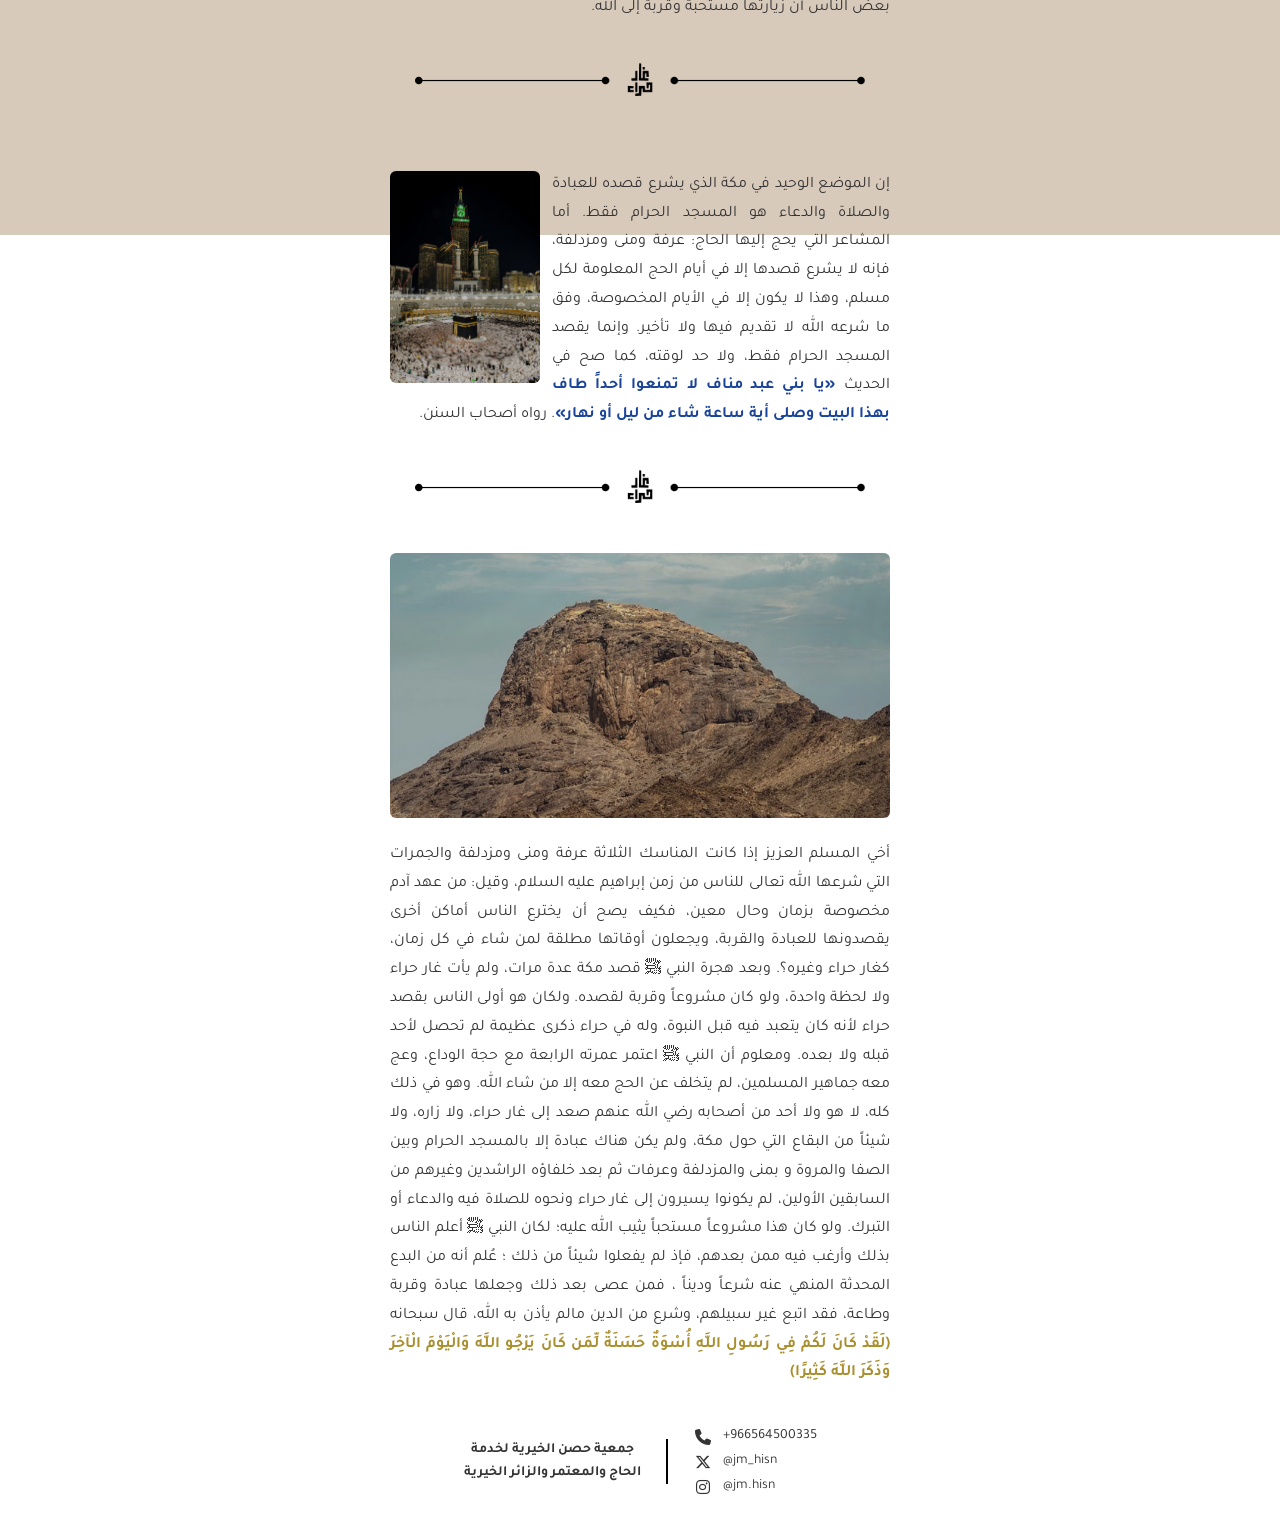
==== commit 5861f8a5: "Fix HTML encoding issues in ar.html" ====
--- a/ar.html
+++ b/ar.html
@@ -72,22 +72,26 @@
         </section>
     </main>
 
-    <footer>
+<footer>
         <div class="footer-container">
             <div class="footer-right">
                 <div class="contact-item">
                     <span>+966564500335</span>
                     <i class="fa-solid fa-phone"></i>
                 </div>
-                <div class="contact-item">
+                <a href="https://x.com/jm_hisn?s=21&t=_eLH1b8jPWpLH_gr51QyFw" target="_blank" class="contact-item" style="text-decoration: none; color: inherit;">
                     <span>@jm_hisn</span>
                     <i class="fa-brands fa-x-twitter"></i>
-                </div>
+                </a>
+                <a href="https://www.instagram.com/jm.hisn" target="_blank" class="contact-item" style="text-decoration: none; color: inherit;">
+                    <span>@jm.hisn</span>
+                    <i class="fa-brands fa-instagram"></i>
+                </a>
             </div>
             <div class="footer-divider"></div>
             <div class="footer-left">
-                <p>جمعية حصن لخدمة</p>
-                <p>الحاج والمعتمر والزائر</p>
+                <p>جمعية حصن الخيرية لخدمة</p>
+                <p>الحاج والمعتمر والزائر الخيرية</p>
             </div>
         </div>
     </footer>
